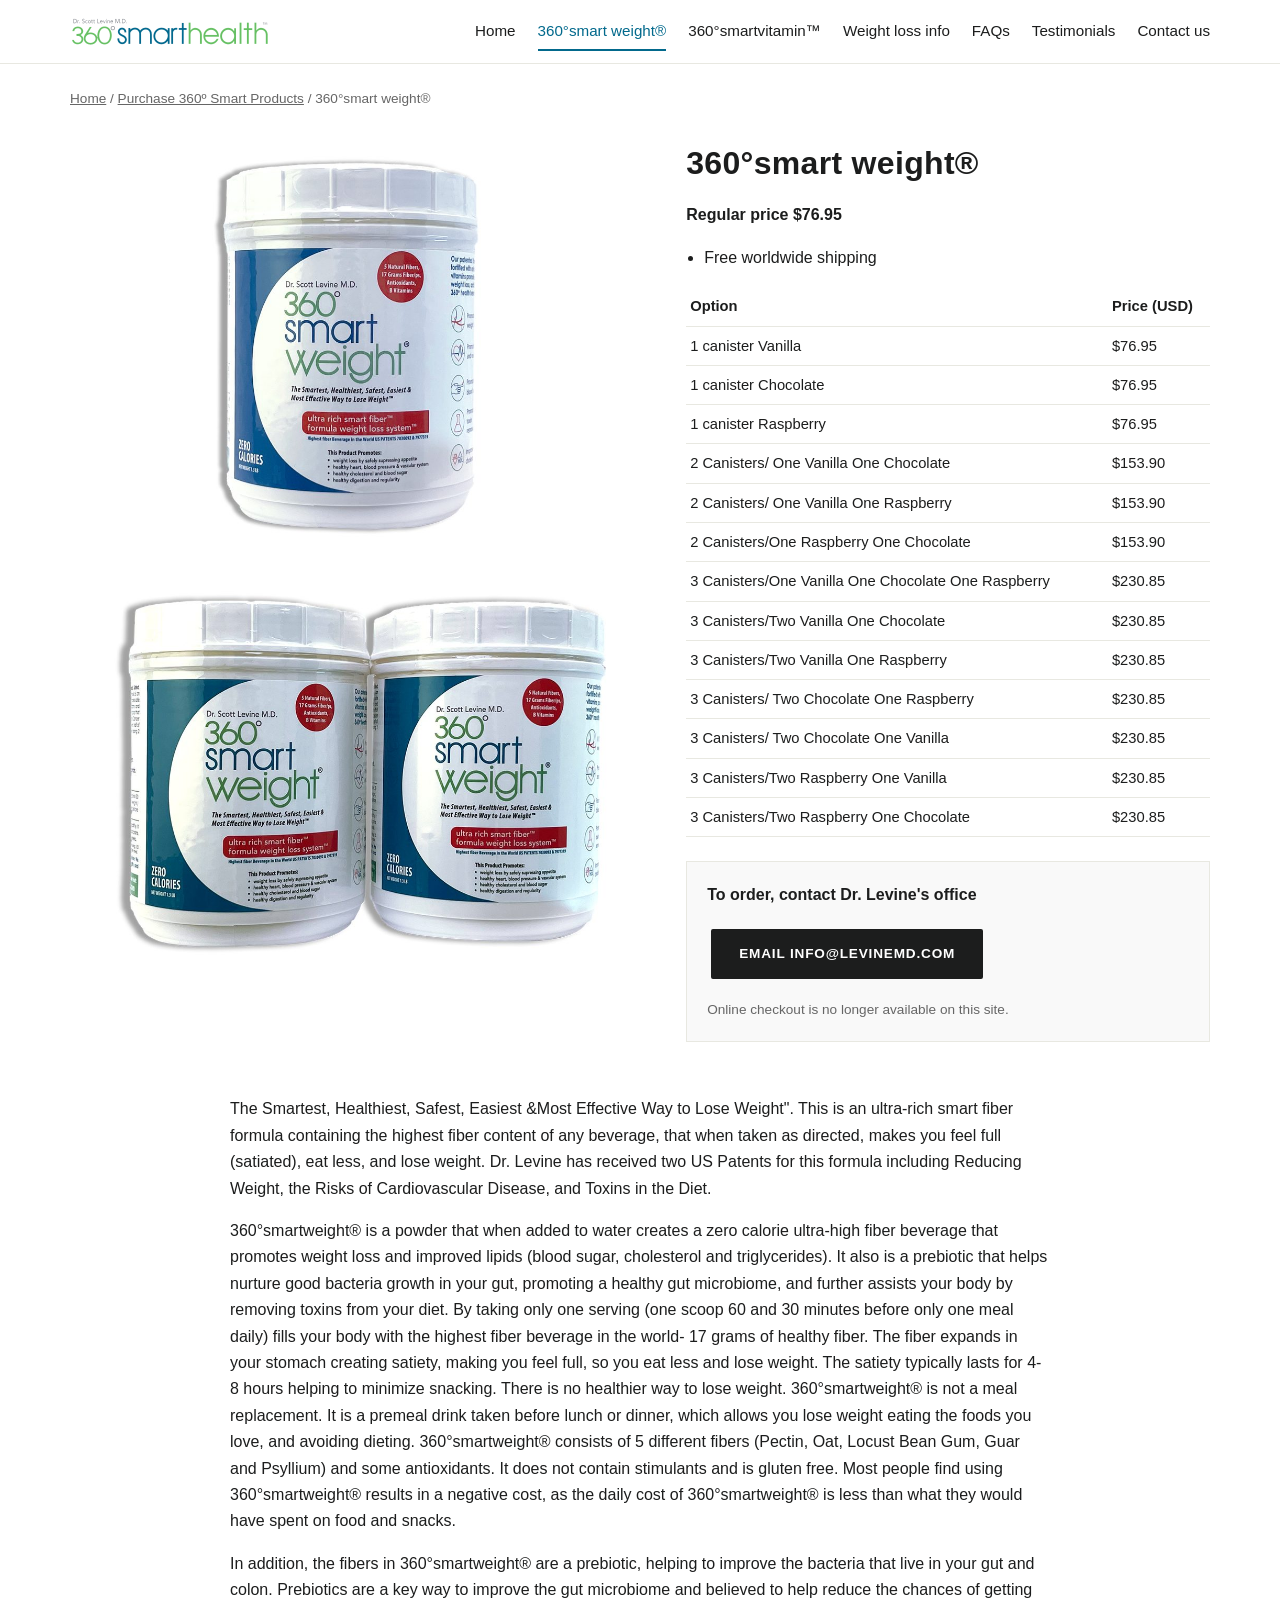
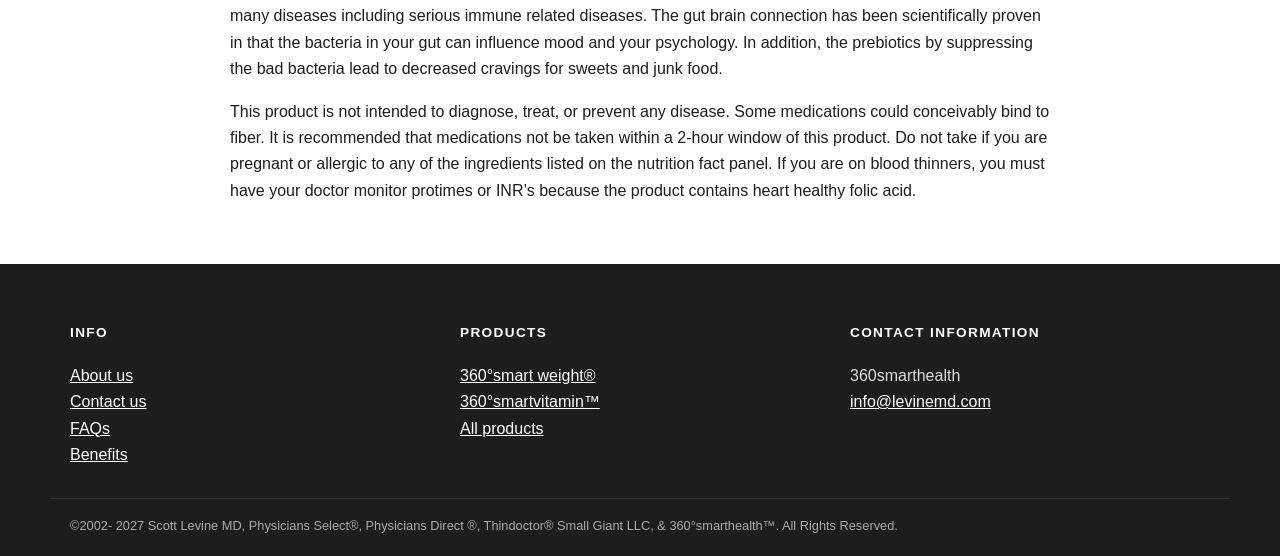
==== 360-smart-weight.html @ 9e7719c9 "Publish 360smarthealth static site" ====
<!doctype html>
<html lang="en"><head><meta charset="utf-8"><meta name="viewport" content="width=device-width,initial-scale=1">
<title>360°smart weight® – Scott Levine MD</title>
<meta name="description" content="360°smart weight®">
<link rel="icon" href="images/logo.png"><link rel="stylesheet" href="assets/style.css"></head>
<body>
<header class="site-header"><div class="wrap header-inner">
<a class="brand" href="index.html"><img src="images/logo.png" alt="360° smarthealth – Scott Levine MD" width="200"></a>
<input type="checkbox" id="menu-toggle" class="menu-toggle"><label for="menu-toggle" class="menu-btn" aria-label="Menu">&#9776;</label>
<nav class="site-nav"><ul><li><a href="index.html">Home</a></li>
<li class="active"><a href="360-smart-weight.html">360°smart weight®</a><ul class="sub"><li><a href="benefits.html">Benefits of fiber</a></li><li><a href="how-to-use.html">How to use 360º Smart Weight</a></li></ul></li>
<li><a href="360-smartvitamin.html">360°smartvitamin™️</a><ul class="sub"><li><a href="benefits-of-antioxidant-vitamins.html">Benefits of antioxidant vitamins</a></li></ul></li>
<li><a href="weight-loss-info.html">Weight loss info</a></li>
<li><a href="faqs.html">FAQs</a></li>
<li><a href="testimonials.html">Testimonials</a></li>
<li><a href="contact.html">Contact us</a></li></ul></nav></div></header>
<main>
<section class="wrap"><nav class="crumbs"><a href="index.html">Home</a> / <a href="products.html">Purchase 360º Smart Products</a> / 360°smart weight®</nav>
<div class="product"><div class="product-media"><div class="gallery"><img src="images/smartweight-1-canister.jpg" alt="" loading="lazy"><img src="images/smartweight-2-canisters.jpg" alt="" loading="lazy"></div></div>
<div class="product-info"><h1>360°smart weight®</h1><p class="price">Regular price $76.95</p><ul class="ticks"><li>Free worldwide shipping</li></ul><table class="prices"><thead><tr><th>Option</th><th>Price (USD)</th></tr></thead><tbody><tr><td>1 canister Vanilla</td><td>$76.95</td></tr><tr><td>1 canister Chocolate</td><td>$76.95</td></tr><tr><td>1 canister Raspberry</td><td>$76.95</td></tr><tr><td>2 Canisters/ One Vanilla One Chocolate</td><td>$153.90</td></tr><tr><td>2 Canisters/ One Vanilla One Raspberry</td><td>$153.90</td></tr><tr><td>2 Canisters/One Raspberry One Chocolate</td><td>$153.90</td></tr><tr><td>3 Canisters/One Vanilla One Chocolate One Raspberry</td><td>$230.85</td></tr><tr><td>3 Canisters/Two Vanilla One Chocolate</td><td>$230.85</td></tr><tr><td>3 Canisters/Two Vanilla One Raspberry</td><td>$230.85</td></tr><tr><td>3 Canisters/ Two Chocolate One Raspberry</td><td>$230.85</td></tr><tr><td>3 Canisters/ Two Chocolate One Vanilla</td><td>$230.85</td></tr><tr><td>3 Canisters/Two Raspberry One Vanilla</td><td>$230.85</td></tr><tr><td>3 Canisters/Two Raspberry One Chocolate</td><td>$230.85</td></tr></tbody></table><div class="order-box"><p class="order-title">To order, contact Dr. Levine's office</p><p><a class="btn" href="mailto:info@levinemd.com?subject=Order inquiry: 360°smart weight®">Email info@levinemd.com</a></p><p class="small">Online checkout is no longer available on this site.</p></div></div></div>
<div class="narrow rte long"><p>The Smartest, Healthiest, Safest, Easiest &amp;Most Effective Way to Lose Weight". This is an ultra-rich smart fiber formula containing the highest fiber content of any beverage, that when taken as directed, makes you feel full (satiated), eat less, and lose weight. Dr. Levine has received two US Patents for this formula including Reducing Weight, the Risks of Cardiovascular Disease, and Toxins in the Diet.</p><p>360°smartweight® is a powder that when added to water creates a zero calorie ultra-high fiber beverage that promotes weight loss and improved lipids (blood sugar, cholesterol and triglycerides). It also is a prebiotic that helps nurture good bacteria growth in your gut, promoting a healthy gut microbiome, and further assists your body by removing toxins from your diet. By taking only one serving (one scoop 60 and 30 minutes before only one meal daily) fills your body with the highest fiber beverage in the world- 17 grams of healthy fiber. The fiber expands in your stomach creating satiety, making you feel full, so you eat less and lose weight. The satiety typically lasts for 4-8 hours helping to minimize snacking. There is no healthier way to lose weight. 360°smartweight® is not a meal replacement. It is a premeal drink taken before lunch or dinner, which allows you lose weight eating the foods you love, and avoiding dieting. 360°smartweight® consists of 5 different fibers (Pectin, Oat, Locust Bean Gum, Guar and Psyllium) and some antioxidants. It does not contain stimulants and is gluten free. Most people find using 360°smartweight® results in a negative cost, as the daily cost of 360°smartweight® is less than what they would have spent on food and snacks.</p><p>In addition, the fibers in 360°smartweight® are a prebiotic, helping to improve the bacteria that live in your gut and colon. Prebiotics are a key way to improve the gut microbiome and believed to help reduce the chances of getting many diseases including serious immune related diseases. The gut brain connection has been scientifically proven in that the bacteria in your gut can influence mood and your psychology. In addition, the prebiotics by suppressing the bad bacteria lead to decreased cravings for sweets and junk food.</p><p>This product is not intended to diagnose, treat, or prevent any disease. Some medications could conceivably bind to fiber. It is recommended that medications not be taken within a 2-hour window of this product. Do not take if you are pregnant or allergic to any of the ingredients listed on the nutrition fact panel. If you are on blood thinners, you must have your doctor monitor protimes or INR’s because the product contains heart healthy folic acid.</p></div></section>
</main>
<footer class="site-footer"><div class="wrap footer-grid">
<div><h4>Info</h4><ul><li><a href="about-us.html">About us</a></li><li><a href="contact.html">Contact us</a></li><li><a href="faqs.html">FAQs</a></li><li><a href="benefits.html">Benefits</a></li></ul></div>
<div><h4>Products</h4><ul><li><a href="360-smart-weight.html">360°smart weight®</a></li><li><a href="360-smartvitamin.html">360°smartvitamin™️</a></li><li><a href="products.html">All products</a></li></ul></div>
<div><h4>Contact information</h4><p>360smarthealth<br><a href="mailto:info@levinemd.com">info@levinemd.com</a></p></div>
</div><div class="wrap copyright">©2002- 2027 Scott Levine MD, Physicians Select®, Physicians Direct ®, Thindoctor® Small Giant LLC, &amp; 360°smarthealth™. All Rights Reserved.</div></footer>
</body></html>
---- assets/style.css ----
*{box-sizing:border-box}
html{-webkit-text-size-adjust:100%}
body{margin:0;font-family:Poppins,"Helvetica Neue",Arial,sans-serif;color:#1c1d1d;background:#fff;line-height:1.65;font-size:16px}
img{max-width:100%;height:auto;display:block}
a{color:#02698c}
h1,h2,h3{line-height:1.25;font-weight:600;letter-spacing:.01em}
h1{font-size:2rem;margin:.4em 0 .6em}
.wrap{max-width:1180px;margin:0 auto;padding:0 20px}
.narrow{max-width:820px}
.center{text-align:center}
.site-header{border-bottom:1px solid #e8e8e1;background:#fff;position:sticky;top:0;z-index:10}
.header-inner{display:flex;align-items:center;justify-content:space-between;gap:20px;padding-top:12px;padding-bottom:12px;flex-wrap:wrap}
.brand img{width:200px}
.site-nav ul{list-style:none;margin:0;padding:0;display:flex;flex-wrap:wrap;gap:4px 22px}
.site-nav>ul>li{position:relative}
.site-nav a{text-decoration:none;color:#1c1d1d;font-size:.95rem;padding:6px 0;display:inline-block}
.site-nav li.active>a,.site-nav a:hover{color:#02698c;border-bottom:2px solid #02698c}
.site-nav .sub{display:none;position:absolute;left:0;top:100%;background:#fff;border:1px solid #e8e8e1;padding:8px 16px;min-width:250px;flex-direction:column;gap:0;box-shadow:0 6px 18px rgba(0,0,0,.06)}
.site-nav li:hover>.sub,.site-nav li:focus-within>.sub{display:flex}
.menu-toggle,.menu-btn{display:none}
.hero{position:relative}
.hero-img{width:100%;max-height:720px;object-fit:cover;object-position:top center}
.hero-btns{position:absolute;left:0;right:0;bottom:12%;text-align:center}
.btn{display:inline-block;background:#1c1d1d;color:#fff;text-decoration:none;padding:12px 26px;border-radius:2px;font-weight:600;letter-spacing:.06em;text-transform:uppercase;font-size:.85rem;margin:4px;border:2px solid #1c1d1d}
.btn:hover{background:#02698c;border-color:#02698c}
.btn-outline{background:transparent;color:#1c1d1d}
.btn-outline:hover{color:#fff}
.btn-small{padding:7px 16px;font-size:.75rem}
.intro{padding:50px 20px 20px;font-size:1.05rem}
.section-head{display:flex;justify-content:space-between;align-items:center;margin:40px 0 20px}
.grid2{display:grid;grid-template-columns:repeat(2,1fr);gap:30px;margin-bottom:50px}
.card{text-decoration:none;color:inherit;text-align:center}
.card-img{background:#f7f7f7;padding:10px}
.card h3{margin:14px 0 4px;font-size:1.1rem}
.card:hover h3{color:#02698c}
.price{color:#1c1d1d;font-weight:600;margin:0 0 10px}
.testimonials{background:#f9f9f9;padding:50px 0;text-align:center}
.tgrid{display:grid;grid-template-columns:repeat(auto-fill,minmax(300px,1fr));gap:24px;text-align:left}
.testimonial{background:#fff;margin:0;padding:24px;border:1px solid #e8e8e1}
.stars{color:#e3a400;letter-spacing:2px}
.testimonial cite{display:block;font-style:normal;font-weight:600;margin-top:10px}
.testimonial .info,.tcard .info{color:#666;font-size:.9rem}
.video{margin:50px auto}
.video-frame{position:relative;padding-bottom:56.25%;height:0}
.video-frame iframe{position:absolute;inset:0;width:100%;height:100%;border:0}
.order-box{border:1px solid #e8e8e1;background:#f9f9f9;padding:20px;margin:24px 0}
.order-title{font-weight:600;margin-top:0}
.small{font-size:.85rem;color:#666;margin-bottom:0}
.crumbs{font-size:.85rem;color:#666;margin:24px 0 0}
.crumbs a{color:#666}
.product{display:grid;grid-template-columns:1.1fr 1fr;gap:40px;margin:20px 0 30px}
.gallery{display:grid;gap:12px}
.gallery img{background:#f7f7f7}
.prices{border-collapse:collapse;width:100%;margin:14px 0;font-size:.92rem}
.prices th,.prices td{border-bottom:1px solid #e8e8e1;padding:7px 4px;text-align:left}
.ticks{padding-left:18px}
.long{margin:0 auto 60px}
.rte table{width:100%}
.rte td{vertical-align:top}
.banner{width:100%;max-height:380px;object-fit:cover}
.faq details{border-bottom:1px solid #e8e8e1;padding:14px 0}
.faq summary{cursor:pointer;font-weight:600;font-size:1.05rem}
.faq details[open] summary{color:#02698c}
.tcard{border-bottom:1px solid #e8e8e1;padding:18px 0}
.tcard h3{margin:0}
.contact-card{border:1px solid #e8e8e1;padding:24px;margin-bottom:60px}
section.wrap.narrow{margin-bottom:60px}
.site-footer{background:#1c1d1d;color:#ddd;padding:40px 0 20px;margin-top:40px}
.site-footer a{color:#fff}
.site-footer ul{list-style:none;padding:0;margin:0}
.footer-grid{display:grid;grid-template-columns:repeat(3,1fr);gap:30px}
.site-footer h4{color:#fff;text-transform:uppercase;letter-spacing:.1em;font-size:.85rem}
.copyright{font-size:.8rem;color:#aaa;border-top:1px solid #333;margin-top:30px;padding-top:16px}
@media (max-width:800px){
 .menu-btn{display:block;font-size:1.8rem;cursor:pointer}
 .site-nav{display:none;width:100%}
 .menu-toggle:checked~.site-nav{display:block}
 .site-nav ul{flex-direction:column}
 .site-nav .sub{display:flex;position:static;border:0;box-shadow:none;padding:0 0 0 14px}
 .grid2,.product,.footer-grid{grid-template-columns:1fr}
 h1{font-size:1.6rem}
}
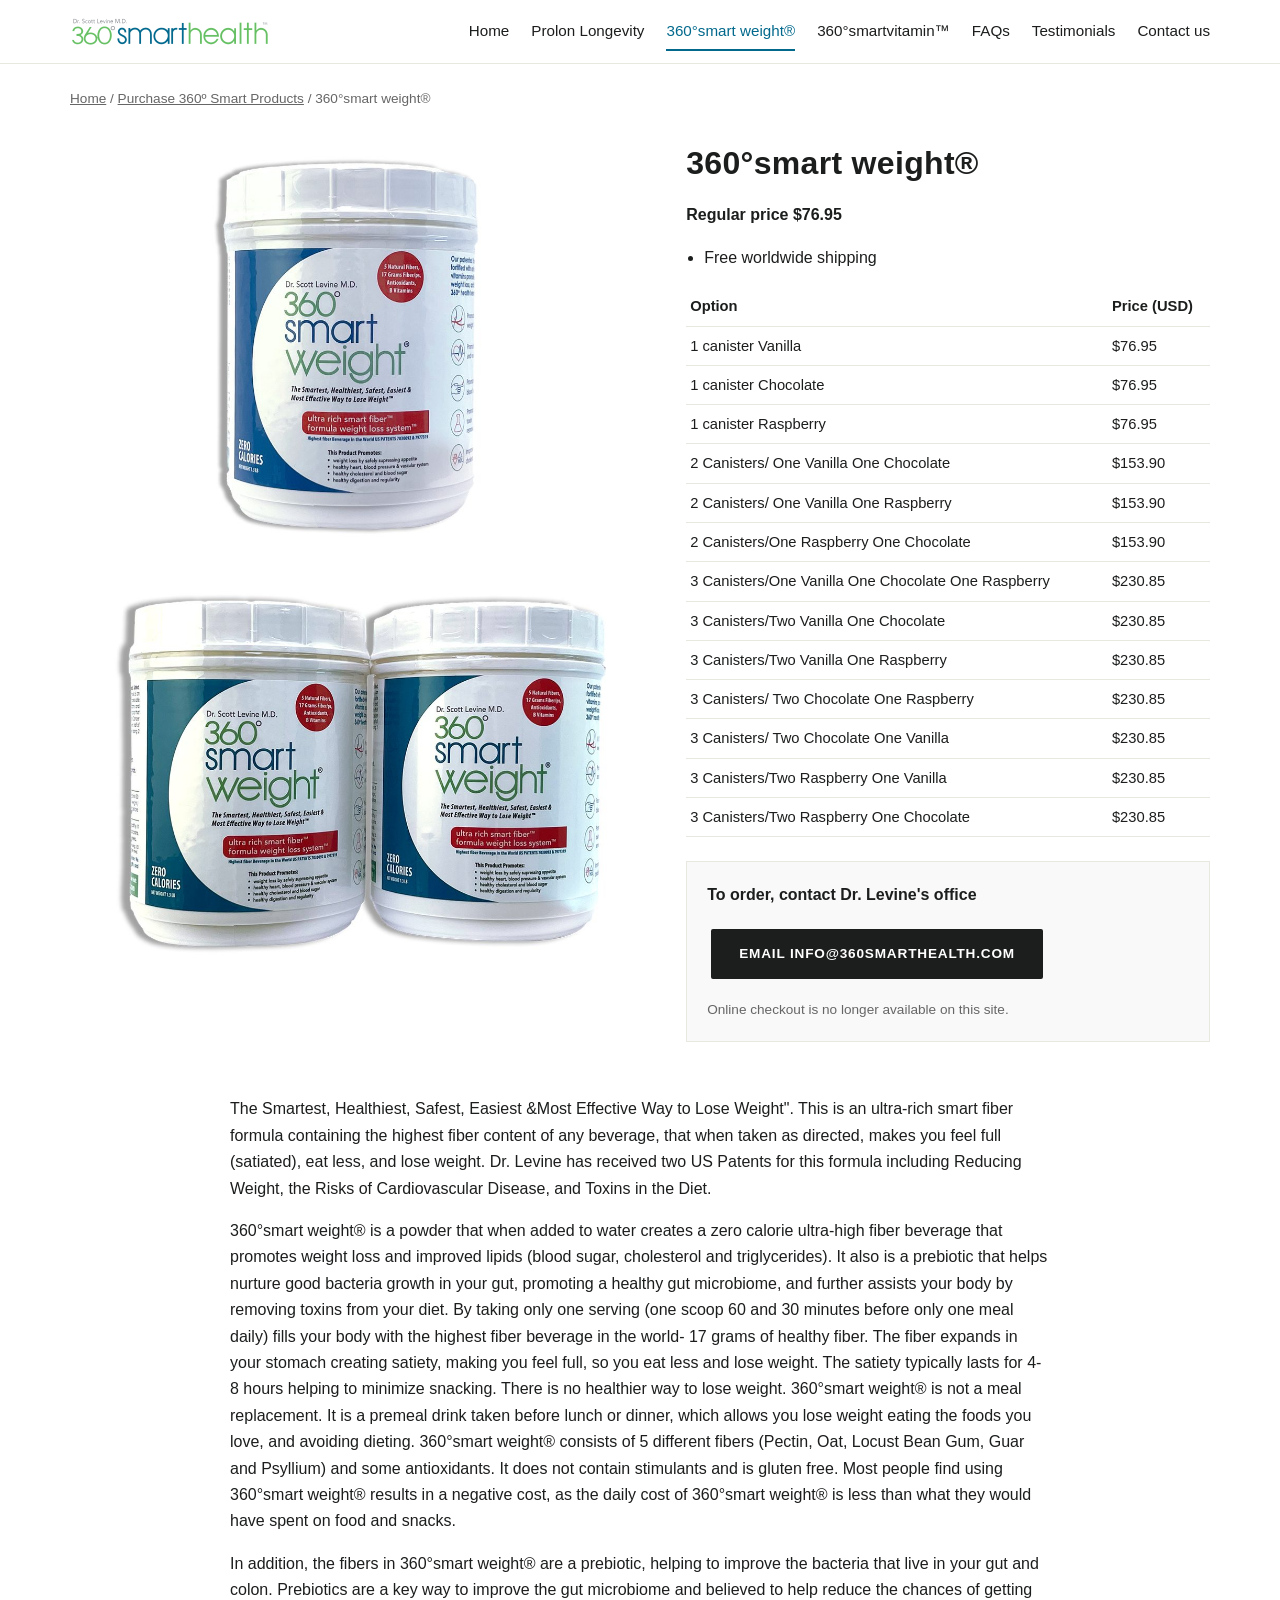
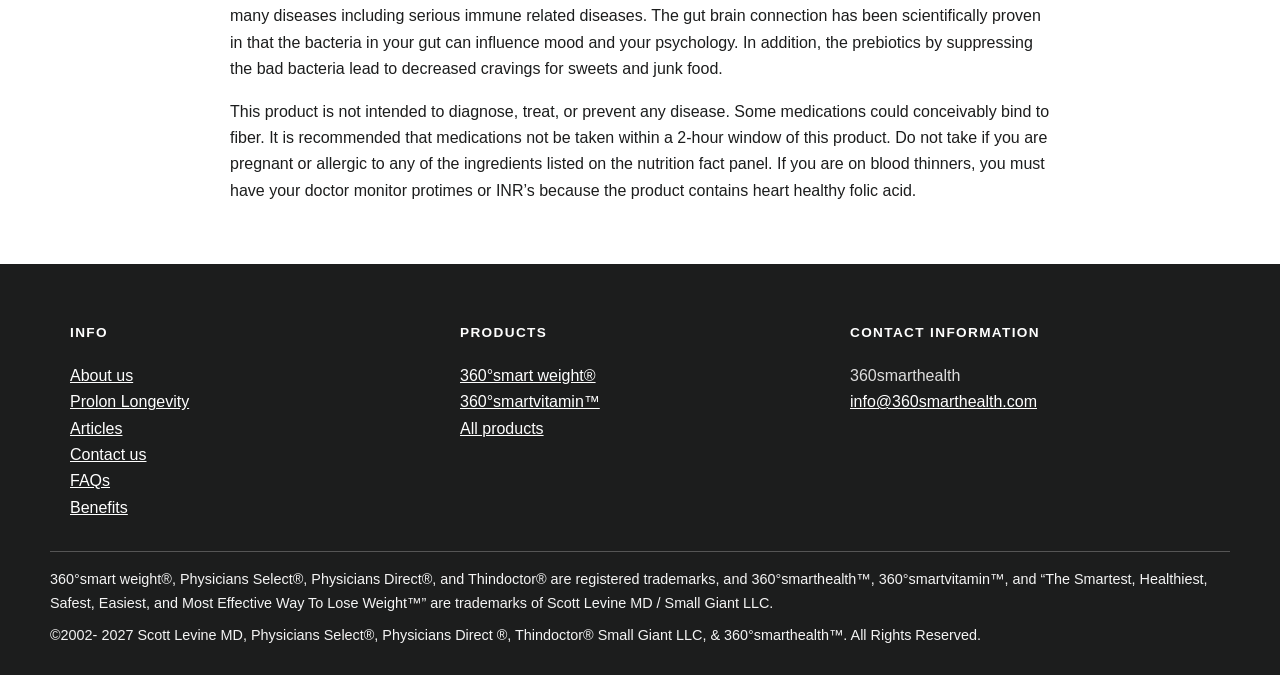
==== commit 5e6cc751: "Sync site with current 360smarthealth.com Bring Pages in line with the live Surge site: Prolon and A" ====
--- a/360-smart-weight.html
+++ b/360-smart-weight.html
@@ -8,21 +8,22 @@
 <a class="brand" href="index.html"><img src="images/logo.png" alt="360° smarthealth – Scott Levine MD" width="200"></a>
 <input type="checkbox" id="menu-toggle" class="menu-toggle"><label for="menu-toggle" class="menu-btn" aria-label="Menu">&#9776;</label>
 <nav class="site-nav"><ul><li><a href="index.html">Home</a></li>
-<li class="active"><a href="360-smart-weight.html">360°smart weight®</a><ul class="sub"><li><a href="benefits.html">Benefits of fiber</a></li><li><a href="how-to-use.html">How to use 360º Smart Weight</a></li></ul></li>
+<li><a href="prolon-longevity.html">Prolon Longevity</a></li>
+<li class="active"><a href="360-smart-weight.html">360°smart weight®</a><ul class="sub"><li><a href="benefits.html">Benefits of fiber</a></li><li><a href="how-to-use.html">How to use 360°smart weight®</a></li></ul></li>
 <li><a href="360-smartvitamin.html">360°smartvitamin™️</a><ul class="sub"><li><a href="benefits-of-antioxidant-vitamins.html">Benefits of antioxidant vitamins</a></li></ul></li>
-<li><a href="weight-loss-info.html">Weight loss info</a></li>
 <li><a href="faqs.html">FAQs</a></li>
 <li><a href="testimonials.html">Testimonials</a></li>
 <li><a href="contact.html">Contact us</a></li></ul></nav></div></header>
 <main>
 <section class="wrap"><nav class="crumbs"><a href="index.html">Home</a> / <a href="products.html">Purchase 360º Smart Products</a> / 360°smart weight®</nav>
 <div class="product"><div class="product-media"><div class="gallery"><img src="images/smartweight-1-canister.jpg" alt="" loading="lazy"><img src="images/smartweight-2-canisters.jpg" alt="" loading="lazy"></div></div>
-<div class="product-info"><h1>360°smart weight®</h1><p class="price">Regular price $76.95</p><ul class="ticks"><li>Free worldwide shipping</li></ul><table class="prices"><thead><tr><th>Option</th><th>Price (USD)</th></tr></thead><tbody><tr><td>1 canister Vanilla</td><td>$76.95</td></tr><tr><td>1 canister Chocolate</td><td>$76.95</td></tr><tr><td>1 canister Raspberry</td><td>$76.95</td></tr><tr><td>2 Canisters/ One Vanilla One Chocolate</td><td>$153.90</td></tr><tr><td>2 Canisters/ One Vanilla One Raspberry</td><td>$153.90</td></tr><tr><td>2 Canisters/One Raspberry One Chocolate</td><td>$153.90</td></tr><tr><td>3 Canisters/One Vanilla One Chocolate One Raspberry</td><td>$230.85</td></tr><tr><td>3 Canisters/Two Vanilla One Chocolate</td><td>$230.85</td></tr><tr><td>3 Canisters/Two Vanilla One Raspberry</td><td>$230.85</td></tr><tr><td>3 Canisters/ Two Chocolate One Raspberry</td><td>$230.85</td></tr><tr><td>3 Canisters/ Two Chocolate One Vanilla</td><td>$230.85</td></tr><tr><td>3 Canisters/Two Raspberry One Vanilla</td><td>$230.85</td></tr><tr><td>3 Canisters/Two Raspberry One Chocolate</td><td>$230.85</td></tr></tbody></table><div class="order-box"><p class="order-title">To order, contact Dr. Levine's office</p><p><a class="btn" href="mailto:info@levinemd.com?subject=Order inquiry: 360°smart weight®">Email info@levinemd.com</a></p><p class="small">Online checkout is no longer available on this site.</p></div></div></div>
-<div class="narrow rte long"><p>The Smartest, Healthiest, Safest, Easiest &amp;Most Effective Way to Lose Weight". This is an ultra-rich smart fiber formula containing the highest fiber content of any beverage, that when taken as directed, makes you feel full (satiated), eat less, and lose weight. Dr. Levine has received two US Patents for this formula including Reducing Weight, the Risks of Cardiovascular Disease, and Toxins in the Diet.</p><p>360°smartweight® is a powder that when added to water creates a zero calorie ultra-high fiber beverage that promotes weight loss and improved lipids (blood sugar, cholesterol and triglycerides). It also is a prebiotic that helps nurture good bacteria growth in your gut, promoting a healthy gut microbiome, and further assists your body by removing toxins from your diet. By taking only one serving (one scoop 60 and 30 minutes before only one meal daily) fills your body with the highest fiber beverage in the world- 17 grams of healthy fiber. The fiber expands in your stomach creating satiety, making you feel full, so you eat less and lose weight. The satiety typically lasts for 4-8 hours helping to minimize snacking. There is no healthier way to lose weight. 360°smartweight® is not a meal replacement. It is a premeal drink taken before lunch or dinner, which allows you lose weight eating the foods you love, and avoiding dieting. 360°smartweight® consists of 5 different fibers (Pectin, Oat, Locust Bean Gum, Guar and Psyllium) and some antioxidants. It does not contain stimulants and is gluten free. Most people find using 360°smartweight® results in a negative cost, as the daily cost of 360°smartweight® is less than what they would have spent on food and snacks.</p><p>In addition, the fibers in 360°smartweight® are a prebiotic, helping to improve the bacteria that live in your gut and colon. Prebiotics are a key way to improve the gut microbiome and believed to help reduce the chances of getting many diseases including serious immune related diseases. The gut brain connection has been scientifically proven in that the bacteria in your gut can influence mood and your psychology. In addition, the prebiotics by suppressing the bad bacteria lead to decreased cravings for sweets and junk food.</p><p>This product is not intended to diagnose, treat, or prevent any disease. Some medications could conceivably bind to fiber. It is recommended that medications not be taken within a 2-hour window of this product. Do not take if you are pregnant or allergic to any of the ingredients listed on the nutrition fact panel. If you are on blood thinners, you must have your doctor monitor protimes or INR’s because the product contains heart healthy folic acid.</p></div></section>
+<div class="product-info"><h1>360°smart weight®</h1><p class="price">Regular price $76.95</p><ul class="ticks"><li>Free worldwide shipping</li></ul><table class="prices"><thead><tr><th>Option</th><th>Price (USD)</th></tr></thead><tbody><tr><td>1 canister Vanilla</td><td>$76.95</td></tr><tr><td>1 canister Chocolate</td><td>$76.95</td></tr><tr><td>1 canister Raspberry</td><td>$76.95</td></tr><tr><td>2 Canisters/ One Vanilla One Chocolate</td><td>$153.90</td></tr><tr><td>2 Canisters/ One Vanilla One Raspberry</td><td>$153.90</td></tr><tr><td>2 Canisters/One Raspberry One Chocolate</td><td>$153.90</td></tr><tr><td>3 Canisters/One Vanilla One Chocolate One Raspberry</td><td>$230.85</td></tr><tr><td>3 Canisters/Two Vanilla One Chocolate</td><td>$230.85</td></tr><tr><td>3 Canisters/Two Vanilla One Raspberry</td><td>$230.85</td></tr><tr><td>3 Canisters/ Two Chocolate One Raspberry</td><td>$230.85</td></tr><tr><td>3 Canisters/ Two Chocolate One Vanilla</td><td>$230.85</td></tr><tr><td>3 Canisters/Two Raspberry One Vanilla</td><td>$230.85</td></tr><tr><td>3 Canisters/Two Raspberry One Chocolate</td><td>$230.85</td></tr></tbody></table><div class="order-box"><p class="order-title">To order, contact Dr. Levine's office</p><p><a class="btn" href="mailto:info@360smarthealth.com?subject=Order inquiry: 360°smart weight®">Email info@360smarthealth.com</a></p><p class="small">Online checkout is no longer available on this site.</p></div></div></div>
+<div class="narrow rte long"><p>The Smartest, Healthiest, Safest, Easiest &amp;Most Effective Way to Lose Weight". This is an ultra-rich smart fiber formula containing the highest fiber content of any beverage, that when taken as directed, makes you feel full (satiated), eat less, and lose weight. Dr. Levine has received two US Patents for this formula including Reducing Weight, the Risks of Cardiovascular Disease, and Toxins in the Diet.</p><p>360°smart weight® is a powder that when added to water creates a zero calorie ultra-high fiber beverage that promotes weight loss and improved lipids (blood sugar, cholesterol and triglycerides). It also is a prebiotic that helps nurture good bacteria growth in your gut, promoting a healthy gut microbiome, and further assists your body by removing toxins from your diet. By taking only one serving (one scoop 60 and 30 minutes before only one meal daily) fills your body with the highest fiber beverage in the world- 17 grams of healthy fiber. The fiber expands in your stomach creating satiety, making you feel full, so you eat less and lose weight. The satiety typically lasts for 4-8 hours helping to minimize snacking. There is no healthier way to lose weight. 360°smart weight® is not a meal replacement. It is a premeal drink taken before lunch or dinner, which allows you lose weight eating the foods you love, and avoiding dieting. 360°smart weight® consists of 5 different fibers (Pectin, Oat, Locust Bean Gum, Guar and Psyllium) and some antioxidants. It does not contain stimulants and is gluten free. Most people find using 360°smart weight® results in a negative cost, as the daily cost of 360°smart weight® is less than what they would have spent on food and snacks.</p><p>In addition, the fibers in 360°smart weight® are a prebiotic, helping to improve the bacteria that live in your gut and colon. Prebiotics are a key way to improve the gut microbiome and believed to help reduce the chances of getting many diseases including serious immune related diseases. The gut brain connection has been scientifically proven in that the bacteria in your gut can influence mood and your psychology. In addition, the prebiotics by suppressing the bad bacteria lead to decreased cravings for sweets and junk food.</p><p>This product is not intended to diagnose, treat, or prevent any disease. Some medications could conceivably bind to fiber. It is recommended that medications not be taken within a 2-hour window of this product. Do not take if you are pregnant or allergic to any of the ingredients listed on the nutrition fact panel. If you are on blood thinners, you must have your doctor monitor protimes or INR’s because the product contains heart healthy folic acid.</p></div></section>
 </main>
 <footer class="site-footer"><div class="wrap footer-grid">
-<div><h4>Info</h4><ul><li><a href="about-us.html">About us</a></li><li><a href="contact.html">Contact us</a></li><li><a href="faqs.html">FAQs</a></li><li><a href="benefits.html">Benefits</a></li></ul></div>
+<div><h4>Info</h4><ul><li><a href="about-us.html">About us</a></li><li><a href="prolon-longevity.html">Prolon Longevity</a></li><li><a href="articles.html">Articles</a></li><li><a href="contact.html">Contact us</a></li><li><a href="faqs.html">FAQs</a></li><li><a href="benefits.html">Benefits</a></li></ul></div>
 <div><h4>Products</h4><ul><li><a href="360-smart-weight.html">360°smart weight®</a></li><li><a href="360-smartvitamin.html">360°smartvitamin™️</a></li><li><a href="products.html">All products</a></li></ul></div>
-<div><h4>Contact information</h4><p>360smarthealth<br><a href="mailto:info@levinemd.com">info@levinemd.com</a></p></div>
-</div><div class="wrap copyright">©2002- 2027 Scott Levine MD, Physicians Select®, Physicians Direct ®, Thindoctor® Small Giant LLC, &amp; 360°smarthealth™. All Rights Reserved.</div></footer>
+<div><h4>Contact information</h4><p>360smarthealth<br><a href="mailto:info@360smarthealth.com">info@360smarthealth.com</a></p></div>
+</div><div class="wrap copyright"><p>360°smart weight®, Physicians Select®, Physicians Direct®, and Thindoctor® are registered trademarks, and 360°smarthealth™, 360°smartvitamin™, and “The Smartest, Healthiest, Safest, Easiest, and Most Effective Way To Lose Weight™” are trademarks of Scott Levine MD / Small Giant LLC.</p><p>©2002- 2027 Scott Levine MD, Physicians Select®, Physicians Direct ®, Thindoctor® Small Giant LLC, &amp; 360°smarthealth™. All Rights Reserved.</p></div></footer>
+<script src="assets/analytics.js" defer></script>
 </body></html>
--- a/assets/style.css
+++ b/assets/style.css
@@ -23,6 +23,8 @@
 .hero-btns{position:absolute;left:0;right:0;bottom:12%;text-align:center}
 .btn{display:inline-block;background:#1c1d1d;color:#fff;text-decoration:none;padding:12px 26px;border-radius:2px;font-weight:600;letter-spacing:.06em;text-transform:uppercase;font-size:.85rem;margin:4px;border:2px solid #1c1d1d}
 .btn:hover{background:#02698c;border-color:#02698c}
+.btn.btn-green{background:#0f6b3c;border-color:#0f6b3c;color:#fff}
+.btn.btn-green:hover{background:#0a5230;border-color:#0a5230;color:#fff}
 .btn-outline{background:transparent;color:#1c1d1d}
 .btn-outline:hover{color:#fff}
 .btn-small{padding:7px 16px;font-size:.75rem}
@@ -70,7 +72,31 @@
 .site-footer ul{list-style:none;padding:0;margin:0}
 .footer-grid{display:grid;grid-template-columns:repeat(3,1fr);gap:30px}
 .site-footer h4{color:#fff;text-transform:uppercase;letter-spacing:.1em;font-size:.85rem}
-.copyright{font-size:.8rem;color:#aaa;border-top:1px solid #333;margin-top:30px;padding-top:16px}
+.copyright{font-size:.9rem;color:#f4f4f4;border-top:1px solid #555;margin-top:30px;padding:16px 0 8px;overflow-wrap:anywhere}
+.copyright p{margin:0 0 .55em}
+.copyright p:last-child{margin:0}
+.btn-wrap{max-width:100%;white-space:normal;text-align:center}
+.refs{padding-left:1.25em}
+.refs li{margin:0 0 1em}
+.refs a{overflow-wrap:anywhere}
+.visually-hidden{position:absolute;width:1px;height:1px;padding:0;margin:-1px;overflow:hidden;clip:rect(0,0,0,0);white-space:nowrap;border:0}
+.patent-list{padding-left:1.25em}
+.patent-list li{margin:0 0 .75em}
+.disclosure{font-size:.95rem;text-align:center;margin:.35em auto .9em;max-width:36rem}
+.reviewed,.byline{font-size:.9rem;color:#333;margin:0 0 1.2em}
+.feature-blurb{border:1px solid #e8e8e1;background:#f9f9f9;padding:24px;margin:8px 0 28px}
+.feature-blurb h2{margin-top:0}
+.faq-block h3{font-size:1.05rem;margin:1.15em 0 .25em}
+.sources{font-size:.9rem}
+.sources a,.article-list a{overflow-wrap:anywhere}
+.article-list{list-style:none;padding:0;margin:1em 0 0}
+.article-list li{border-top:1px solid #e8e8e1;padding:18px 0}
+.article-list h2{font-size:1.25rem;margin:0 0 .35em}
+.newsletter h2{margin-top:0}
+.newsletter .field{margin:0 0 14px;text-align:left}
+.newsletter label{display:block;font-weight:600;margin:0 0 4px}
+.newsletter input{font-family:inherit;font-size:1rem;width:100%;max-width:28rem;padding:10px 12px;border:1px solid #c8c8c0;border-radius:2px;background:#fff;color:#1c1d1d}
+.newsletter input:focus{outline:2px solid #02698c;outline-offset:2px}
 @media (max-width:800px){
  .menu-btn{display:block;font-size:1.8rem;cursor:pointer}
  .site-nav{display:none;width:100%}
